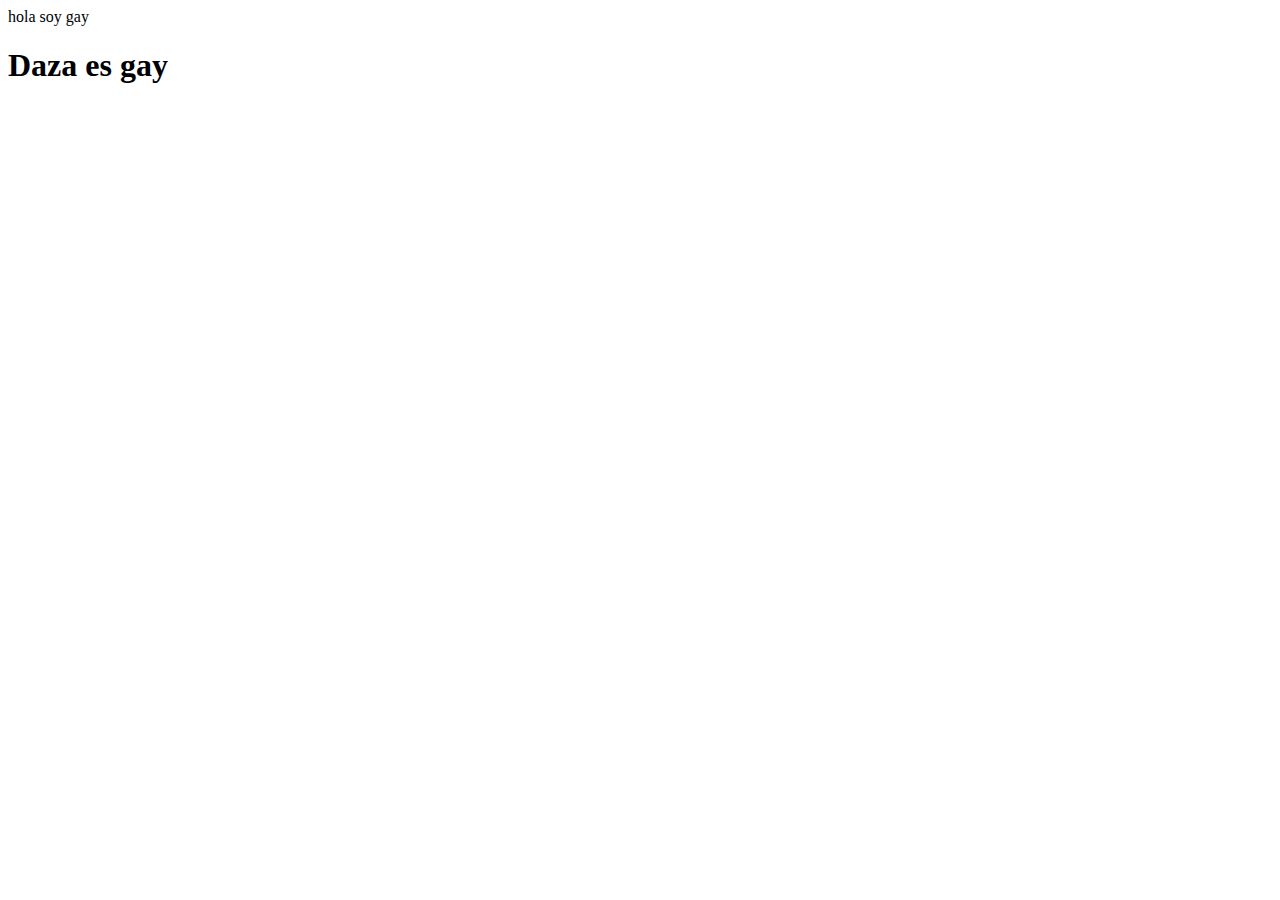
==== index.html @ 6dc52ced "commit isma" ====
<!DOCTYPE html>
<html lang="en">
<head>
    <meta charset="UTF-8">
    <meta http-equiv="X-UA-Compatible" content="IE=edge">
    <meta name="viewport" content="width=device-width, initial-scale=1.0">
    <title>Document</title>
</head>
<body>
    hola soy gay
    <h1>Daza es gay</h1>
</body>
</html>
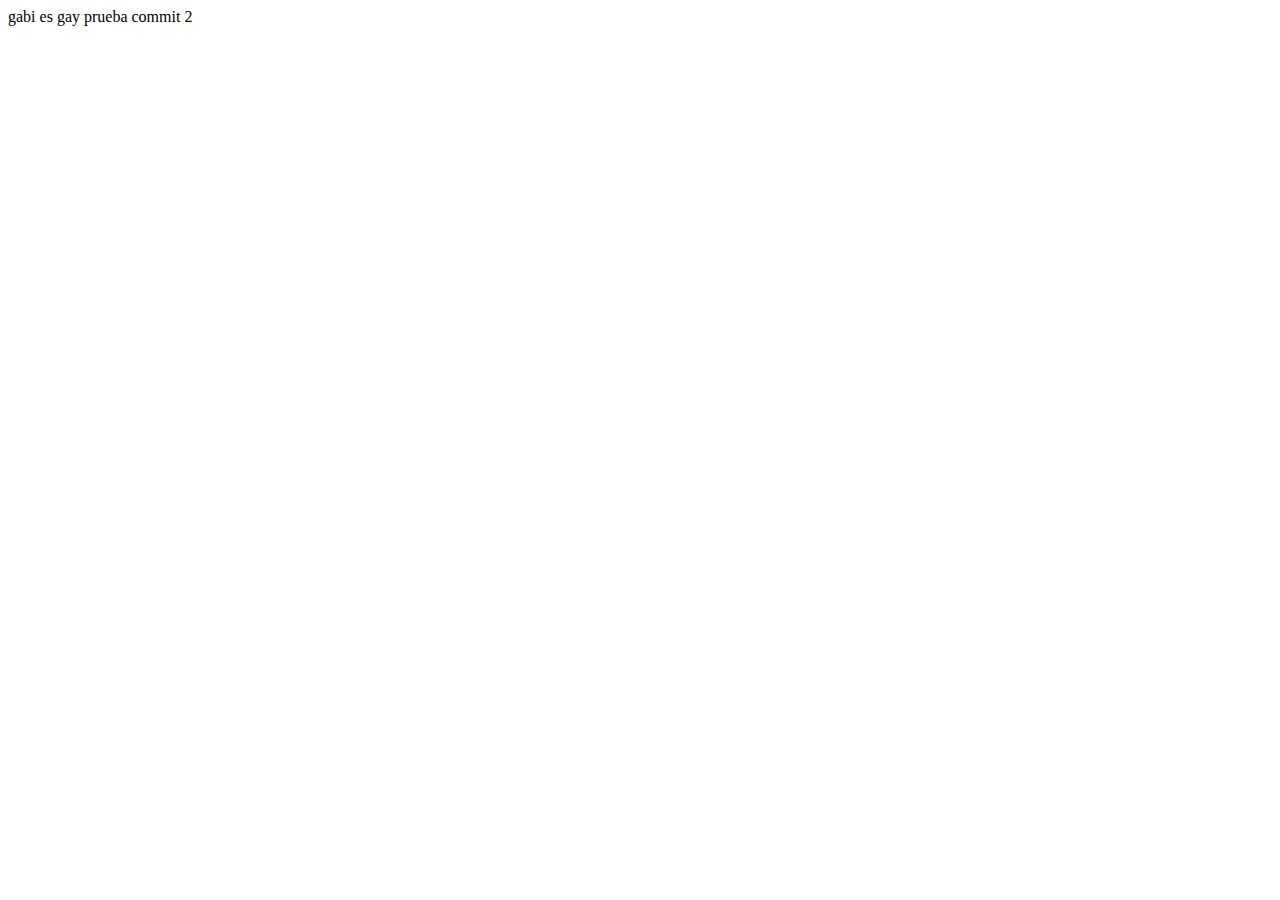
==== commit 104541ff: "commit prueba" ====
--- a/index.html
+++ b/index.html
@@ -7,7 +7,6 @@
     <title>Document</title>
 </head>
 <body>
-    hola soy gay
-    <h1>Daza es gay</h1>
+    gabi es gay prueba commit 2
 </body>
 </html>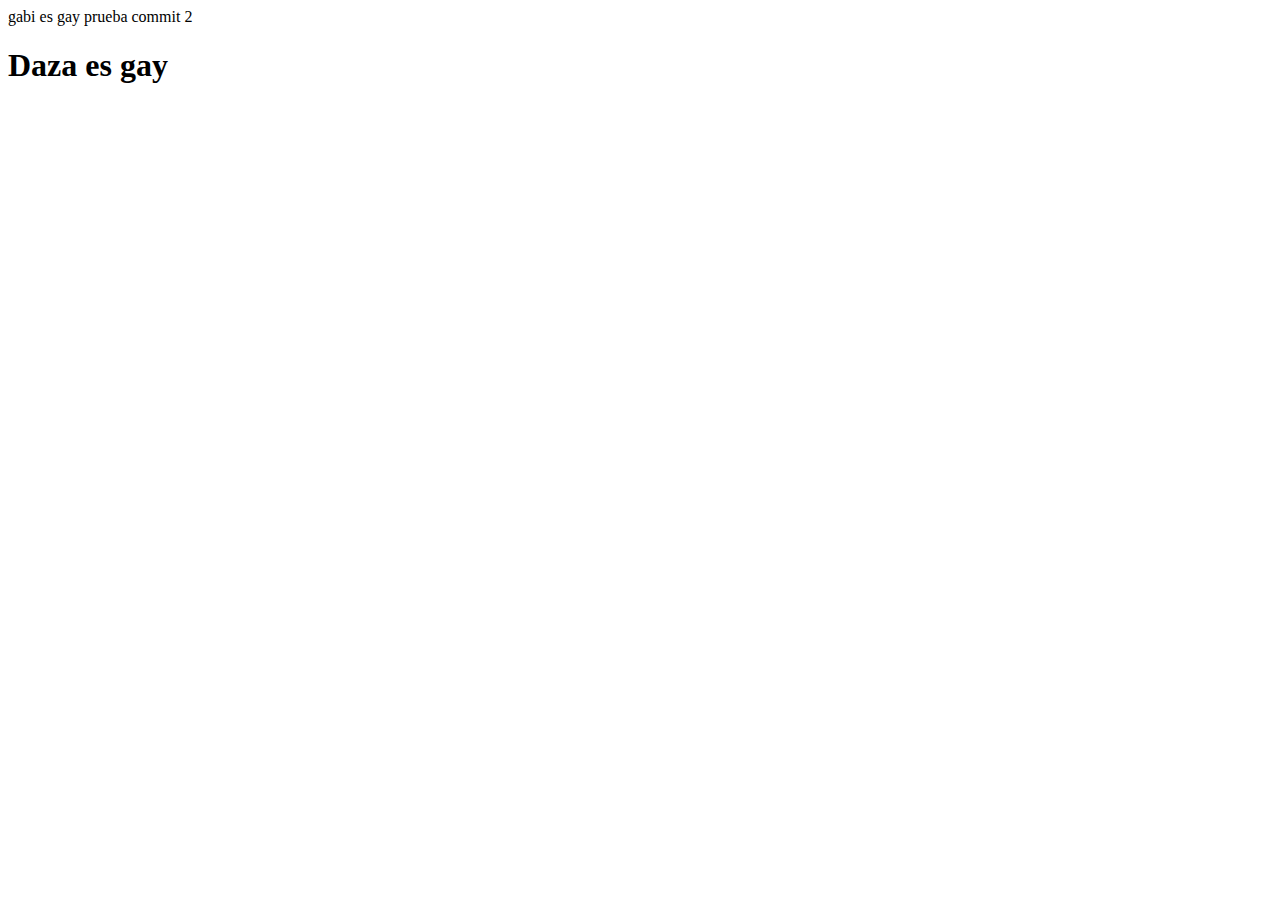
==== commit 8562d1e7: "Merge branch 'main' of https://github.com/ismaelmormor/practicat2html" ====
--- a/index.html
+++ b/index.html
@@ -8,5 +8,6 @@
 </head>
 <body>
     gabi es gay prueba commit 2
+    <h1>Daza es gay</h1>
 </body>
 </html>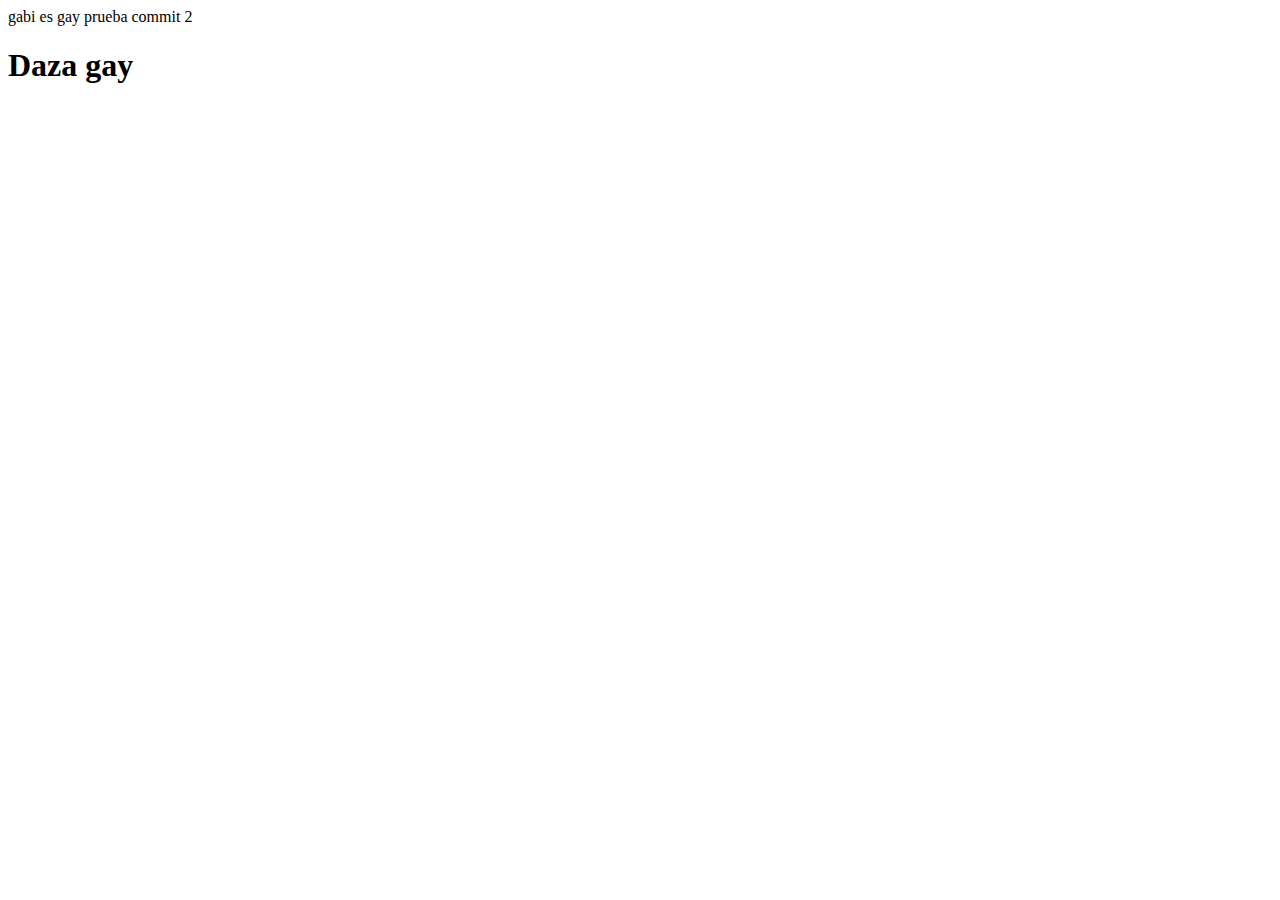
==== commit 55af32d2: "sasd" ====
--- a/index.html
+++ b/index.html
@@ -8,6 +8,6 @@
 </head>
 <body>
     gabi es gay prueba commit 2
-    <h1>Daza es gay</h1>
+    <h1>Daza  gay</h1>
 </body>
 </html>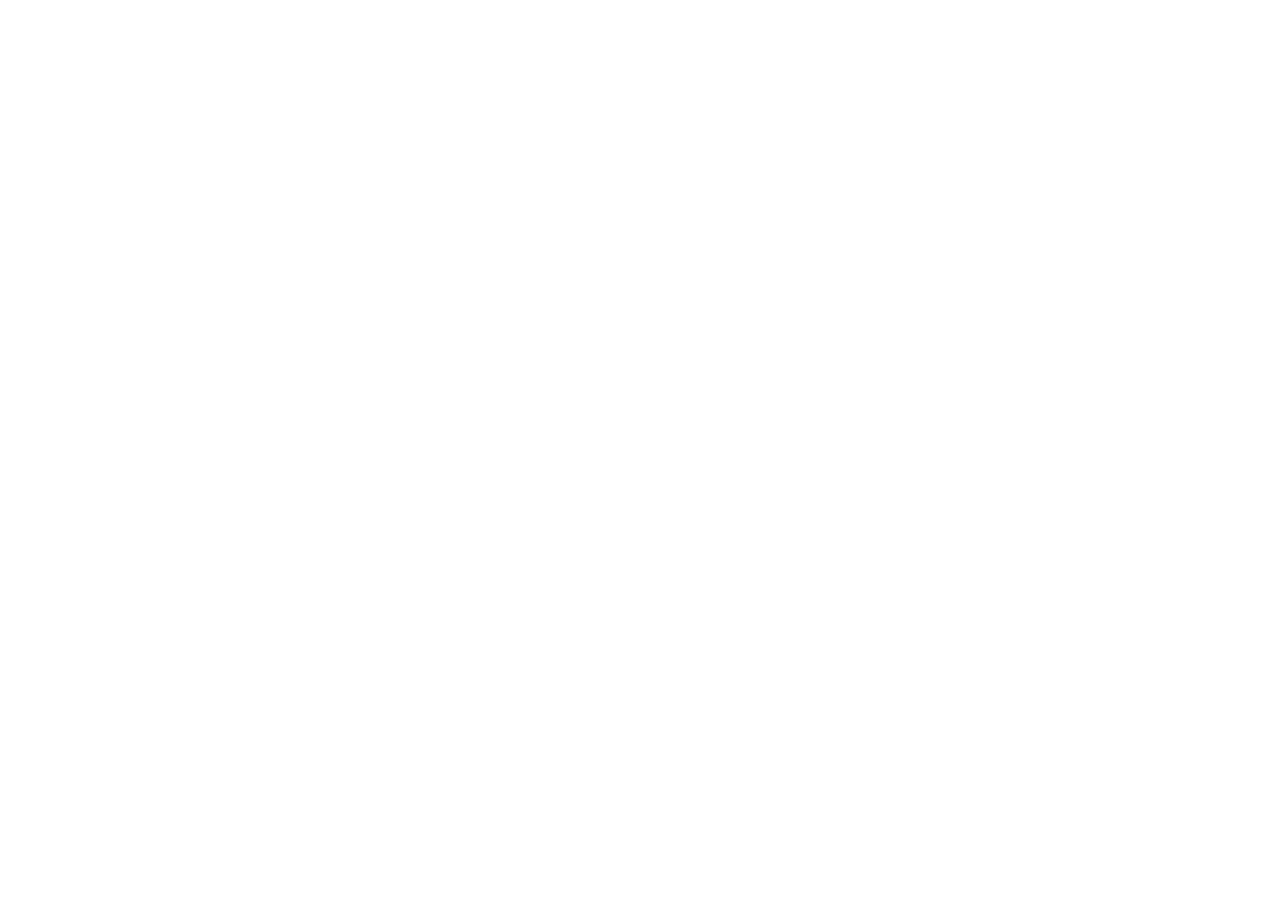
==== commit 0b866057: "commit de creacion" ====
--- a/index.html
+++ b/index.html
@@ -4,10 +4,9 @@
     <meta charset="UTF-8">
     <meta http-equiv="X-UA-Compatible" content="IE=edge">
     <meta name="viewport" content="width=device-width, initial-scale=1.0">
-    <title>Document</title>
+    <title>Inicio</title>
 </head>
 <body>
-    gabi es gay prueba commit 2
-    <h1>Daza  gay</h1>
+    
 </body>
 </html>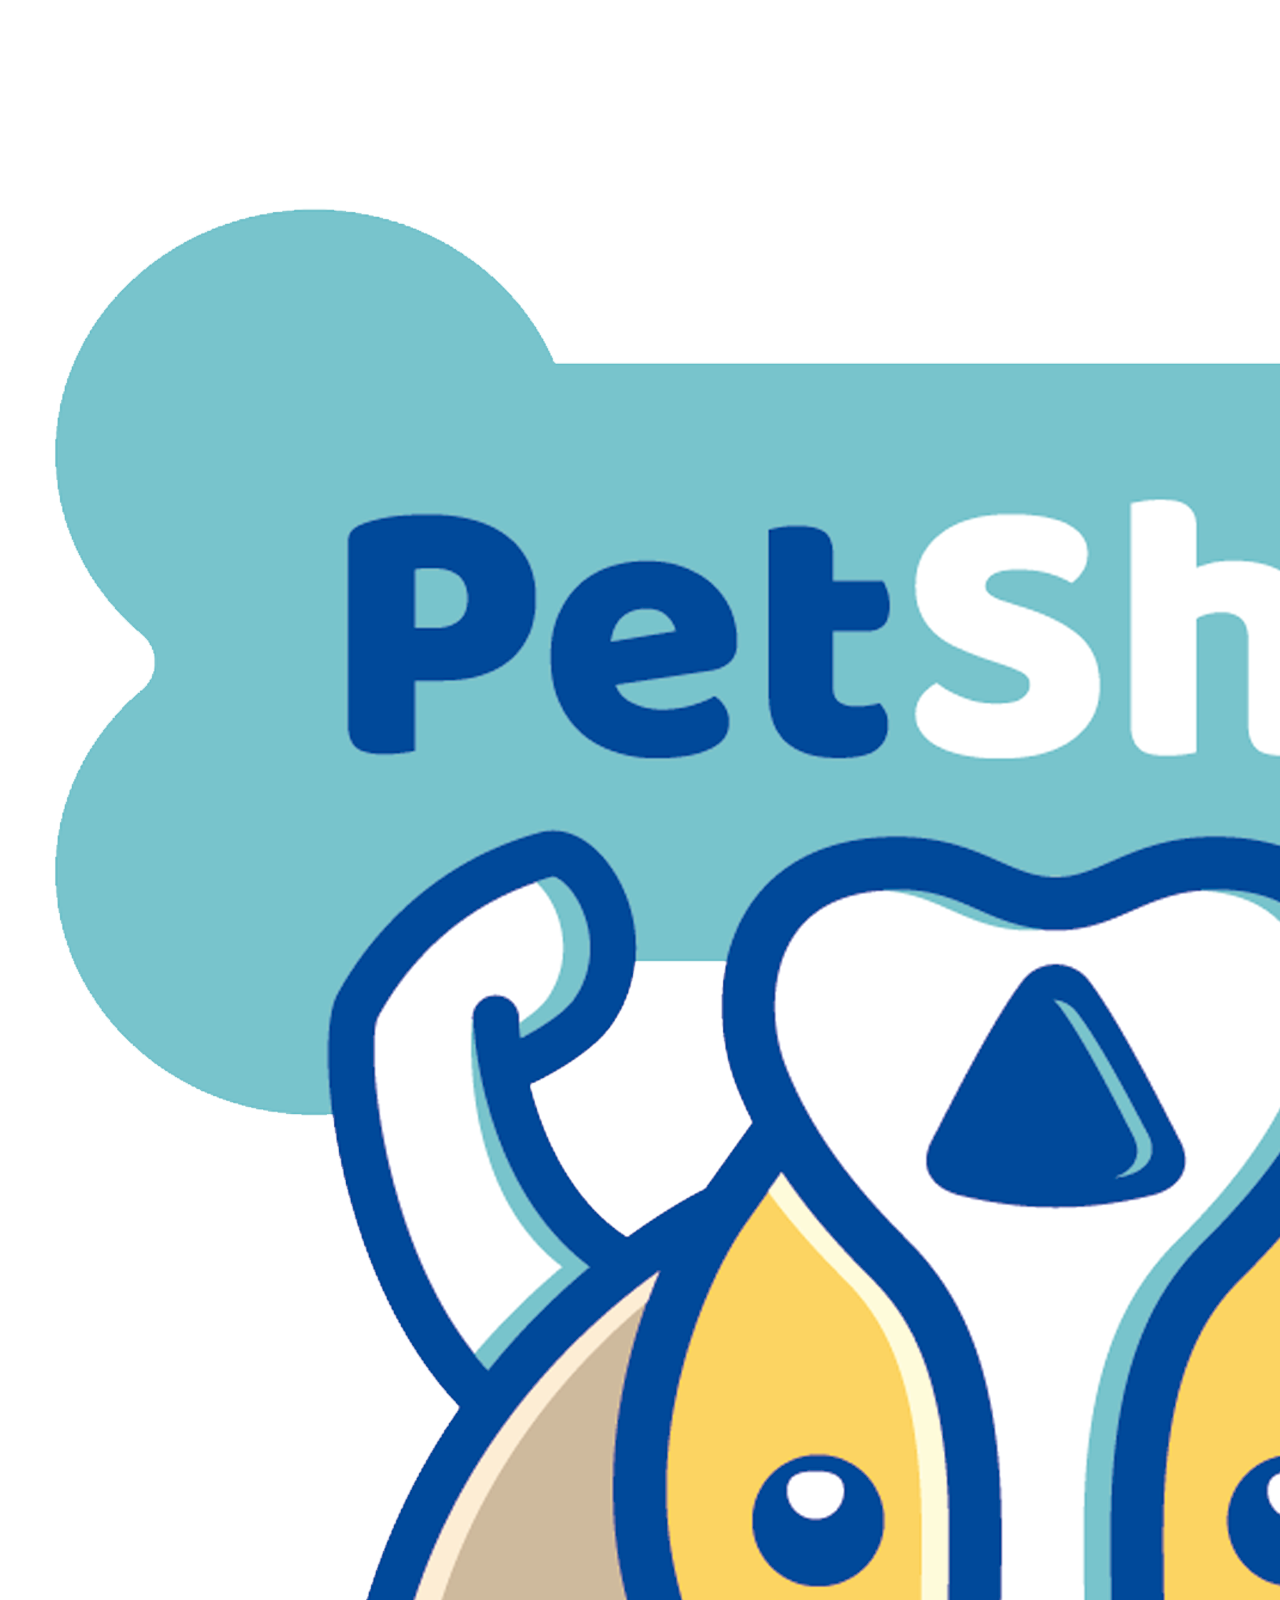
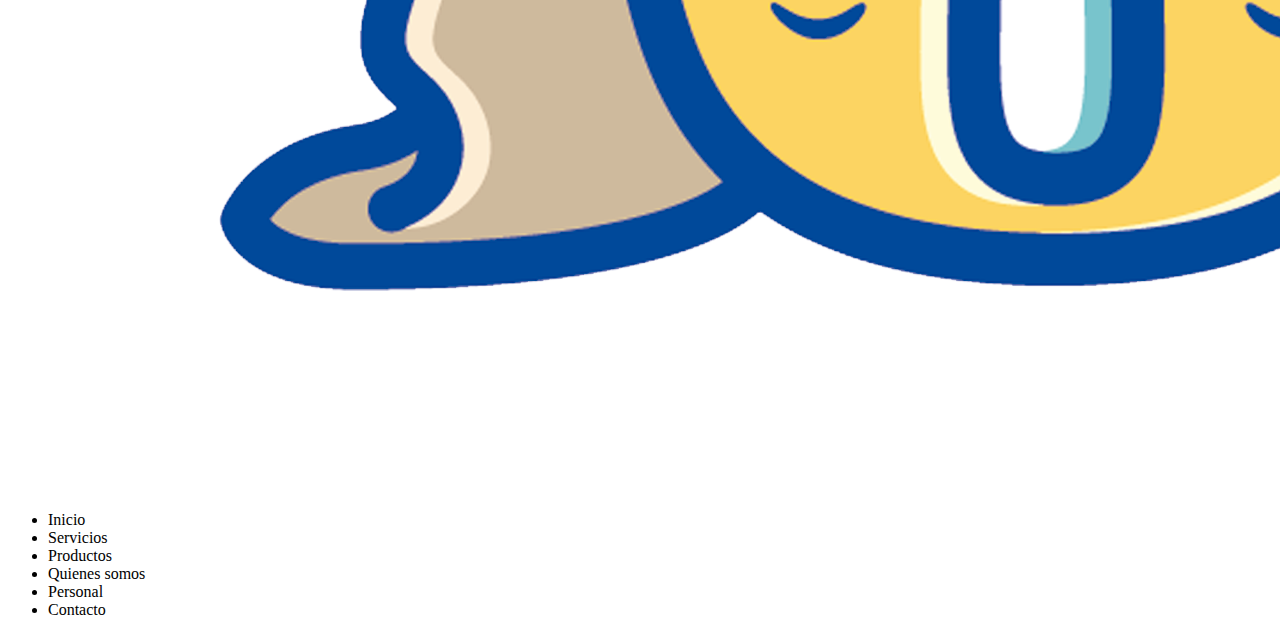
==== commit 6c9c6db5: "nav hecho" ====
--- a/index.html
+++ b/index.html
@@ -6,6 +6,21 @@
     <meta name="viewport" content="width=device-width, initial-scale=1.0">
     <title>Inicio</title>
 </head>
+<nav>
+    <div>
+        <img src="img/logo.png" alt="">
+    </div>
+    <div class="links">
+        <ul>
+            <li>Inicio</li>
+            <li>Servicios</li>
+            <li>Productos</li>
+            <li>Quienes somos</li>
+            <li>Personal</li>
+            <li>Contacto</li>
+        </ul>
+    </div>
+</nav>
 <body>
     
 </body>
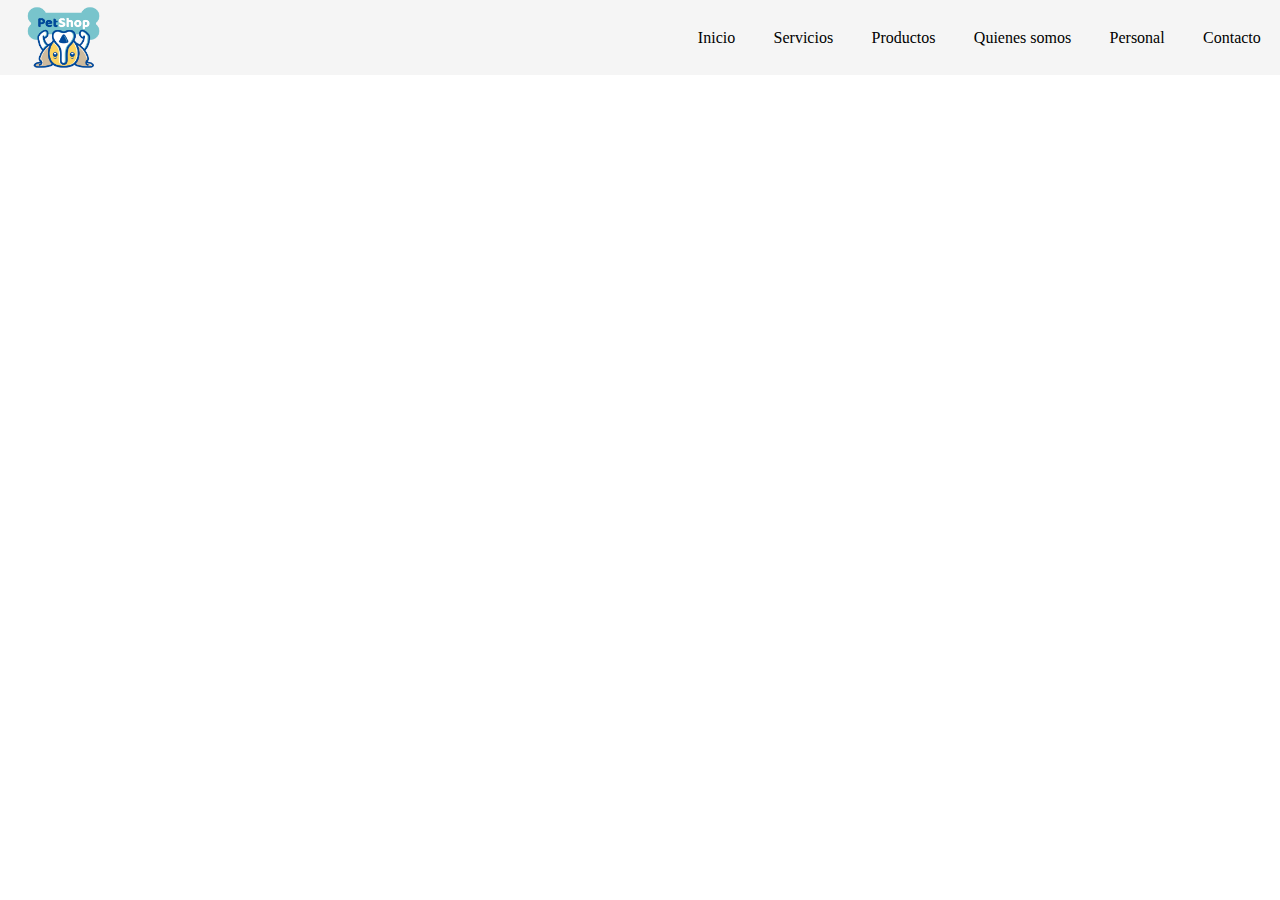
==== commit e68216a1: "commit nav" ====
--- a/index.html
+++ b/index.html
@@ -5,21 +5,19 @@
     <meta http-equiv="X-UA-Compatible" content="IE=edge">
     <meta name="viewport" content="width=device-width, initial-scale=1.0">
     <title>Inicio</title>
+    <link rel="stylesheet" href="styles.css">
 </head>
 <nav>
-    <div>
-        <img src="img/logo.png" alt="">
-    </div>
-    <div class="links">
-        <ul>
-            <li>Inicio</li>
-            <li>Servicios</li>
-            <li>Productos</li>
-            <li>Quienes somos</li>
-            <li>Personal</li>
-            <li>Contacto</li>
-        </ul>
-    </div>
+    <img class="logo-inicio" src="img/logo.png" alt="">
+    <ul class="cont_ul">
+        <li>Inicio</li>
+        <li>Servicios</li>
+        <li>Productos</li>
+        <li>Quienes somos</li>
+        <li>Personal</li>
+        <li>Contacto</li>
+    </ul>
+    
 </nav>
 <body>
     
--- a/styles.css
+++ b/styles.css
@@ -0,0 +1,26 @@
+*{
+    padding: 0%;
+    margin: 0%;
+    box-sizing: border-box;
+
+}
+nav{
+    width: 100%;
+    display: flex;
+    justify-content: space-between;
+    align-items: center;
+    background-color: whitesmoke;
+    padding-left: 2vw;
+}
+.logo-inicio{
+    width: 75px;
+    height: 75px;
+}
+li{
+    list-style: none;
+    padding: 1.5vw;
+}
+.cont_ul{
+    display: flex;
+    align-items: center;
+}